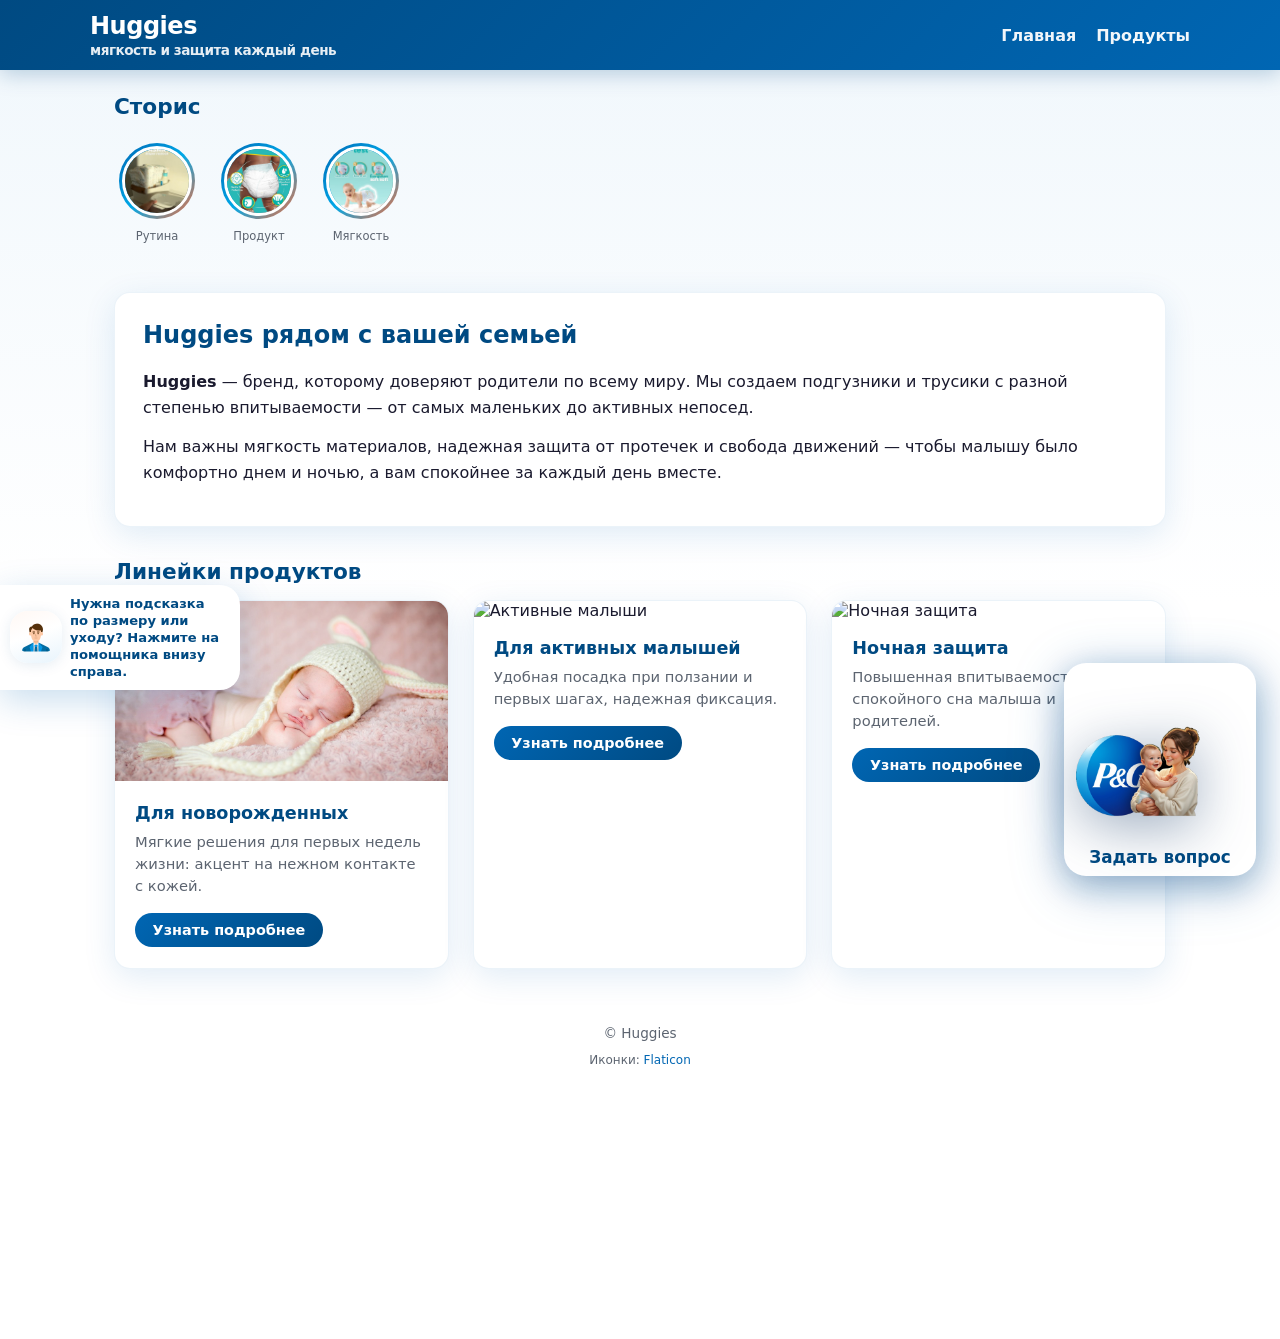
==== index.html @ ff2f70d6 "Huggies prototype: static site" ====
<!DOCTYPE html>
<html lang="ru">
<head>
  <meta charset="utf-8" />
  <meta name="viewport" content="width=device-width, initial-scale=1, viewport-fit=cover" />
  <title>Huggies — забота о малышах</title>
  <link rel="stylesheet" href="css/style.css" />
  <link rel="stylesheet" href="css/enhancements.css" />
</head>
<body>
  <header class="site-header site-header--sticky">
    <div class="site-header__inner">
      <div class="logo">
        Huggies
        <span>мягкость и защита каждый день</span>
      </div>
      <button type="button" id="nav-burger" class="nav-burger" aria-label="Открыть меню" aria-expanded="false" aria-controls="nav-panel">
        <img src="images/icons/menu.png" width="28" height="28" alt="" decoding="async" />
      </button>
      <nav id="nav-panel" class="nav nav-panel">
        <a href="index.html">Главная</a>
        <a href="products.html">Продукты</a>
      </nav>
    </div>
  </header>

  <main class="wrap">
    <section class="stories-section" id="stories" aria-label="Сторис" data-reveal data-reveal-delay="80">
      <h2>Сторис</h2>
      <div class="stories-strip">
        <div class="story-ring" data-story data-img="images/stories/story-01.png" data-caption="Уютная рутина: все под рукой для малыша">
          <div class="ring"><img src="images/stories/story-01.png" alt="Сторис: рутина ухода и пополнение запасов" width="76" height="76" loading="lazy" /></div>
          <span class="label">Рутина</span>
        </div>
        <div class="story-ring" data-story data-img="images/stories/story-02.png" data-caption="Защита и спокойствие: что важно знать о подгузнике">
          <div class="ring"><img src="images/stories/story-02.png" alt="Сторис: преимущества продукта" width="76" height="76" loading="lazy" /></div>
          <span class="label">Продукт</span>
        </div>
        <div class="story-ring" data-story data-img="images/stories/story-03.png" data-caption="Нежность и комфорт для чувствительной кожи">
          <div class="ring"><img src="images/stories/story-03.png" alt="Сторис: мягкость и комфорт" width="76" height="76" loading="lazy" /></div>
          <span class="label">Мягкость</span>
        </div>
      </div>
    </section>

    <article class="about-block" id="buddy-trigger" data-reveal>
      <h2>Huggies рядом с вашей семьей</h2>
      <p>
        <strong>Huggies</strong> — бренд, которому доверяют родители по всему миру. Мы создаем подгузники и трусики
        с разной степенью впитываемости — от самых маленьких до активных непосед.
      </p>
      <p>
        Нам важны мягкость материалов, надежная защита от протечек и свобода движений — чтобы малышу было комфортно
        днем и ночью, а вам спокойнее за каждый день вместе.
      </p>
    </article>

    <h2 class="section-title" data-reveal>Линейки продуктов</h2>
    <div class="products-grid">
      <article class="product-card" data-reveal data-reveal-delay="0">
        <img src="images/product-newborn.png" alt="Спящий младенец в вязаной шапочке с ушками" width="400" height="267" loading="lazy" decoding="async" />
        <div class="body">
          <h3>Для новорожденных</h3>
          <p>Мягкие решения для первых недель жизни: акцент на нежном контакте с кожей.</p>
          <a class="btn" href="product-newborn.html">Узнать подробнее</a>
        </div>
      </article>
      <article class="product-card" data-reveal data-reveal-delay="90">
        <img src="https://images.unsplash.com/photo-1522771739844-6a9f6d5f14af?w=600&q=80" alt="Активные малыши" width="400" height="180" loading="lazy" />
        <div class="body">
          <h3>Для активных малышей</h3>
          <p>Удобная посадка при ползании и первых шагах, надежная фиксация.</p>
          <a class="btn" href="product-active.html">Узнать подробнее</a>
        </div>
      </article>
      <article class="product-card" data-reveal data-reveal-delay="180">
        <img src="https://images.unsplash.com/photo-1515488042361-ee00e0ddd4e4?w=600&q=80" alt="Ночная защита" width="400" height="180" loading="lazy" />
        <div class="body">
          <h3>Ночная защита</h3>
          <p>Повышенная впитываемость для спокойного сна малыша и родителей.</p>
          <a class="btn" href="product-night.html">Узнать подробнее</a>
        </div>
      </article>
    </div>
  </main>

  <footer class="site-footer">
    © Huggies
    <div class="flaticon-credit">
      Иконки: <a href="https://www.flaticon.com/" rel="noopener noreferrer" target="_blank">Flaticon</a>
    </div>
  </footer>

  <!-- Выглядывающий «ребенок» при скролле к блоку о бренде -->
  <aside id="scroll-buddy" class="scroll-buddy" aria-hidden="true">
    <img class="ui-icon" src="images/icons/ui-baby.png" width="52" height="52" alt="" loading="lazy" decoding="async" />
    <p>Нужна подсказка по размеру или уходу? Нажмите на помощника внизу справа.</p>
  </aside>

  <!-- Story viewer -->
  <div id="story-overlay" class="modal-overlay" role="dialog" aria-modal="true" aria-label="Просмотр сторис">
    <div class="story-viewer">
      <div class="bar"><div class="bar-fill"></div></div>
      <button type="button" id="story-close" class="close-x" aria-label="Закрыть">×</button>
      <img id="story-img" src="" alt="" />
      <div id="story-caption" class="caption"></div>
    </div>
  </div>

  <div id="mascot-trigger" class="mascot mascot-brand" role="button" tabindex="0" aria-label="Задать вопрос помощнику Huggies">
    <div class="mascot-fab">
      <div class="mascot-brand__frame">
        <img
          src="images/mascot.png"
          width="168"
          height="168"
          alt=""
          loading="eager"
          decoding="async"
          fetchpriority="high"
        />
      </div>
      <span class="mascot-fab__label">Задать вопрос</span>
    </div>
  </div>

  <!-- AI Chat -->
  <div id="chat-overlay" class="chat-overlay">
    <div class="chat-panel" role="dialog" aria-labelledby="chat-title">
      <div class="chat-header">
        <div>
          <h3 id="chat-title">Помощник Huggies</h3>
          <small>Ответы об уходе и подгузниках</small>
        </div>
        <button type="button" id="chat-close" aria-label="Закрыть">×</button>
      </div>
      <div class="chat-settings">
        Задайте вопрос о размерах, смене подгузника или уходе за кожей. Ответы носят общий характер и не заменяют консультацию врача.
      </div>
      <div id="chat-messages" class="chat-messages"></div>
      <div class="chat-input-row">
        <input type="text" id="chat-input" placeholder="Напишите вопрос…" maxlength="2000" autocomplete="off" />
        <button type="button" id="chat-send">Отправить</button>
      </div>
      <p class="chat-footer-note">
        Информация не является медицинской рекомендацией. При жалобах на здоровье малыша обратитесь к врачу.
      </p>
    </div>
  </div>

  <script src="js/interactions.js"></script>
  <script src="js/stories.js"></script>
  <script src="js/ai-assistant.js"></script>
  <script>
    document.getElementById("mascot-trigger").addEventListener("keydown", function (e) {
      if (e.key === "Enter" || e.key === " ") { e.preventDefault(); this.click(); }
    });
  </script>
</body>
</html>
---- css/style.css ----
/* Huggies brand prototype — clean, warm, baby-care aesthetic */
:root {
  --huggies-blue: #0066b3;
  --huggies-deep: #004a82;
  --huggies-soft: #e8f4fc;
  --accent: #ff6b35;
  --text: #1a1a2e;
  --muted: #5c6470;
  --card-shadow: 0 8px 32px rgba(0, 102, 179, 0.12);
  --radius: 16px;
}

* {
  box-sizing: border-box;
}

html {
  scroll-behavior: smooth;
}

body {
  margin: 0;
  font-family: "Segoe UI", system-ui, -apple-system, BlinkMacSystemFont, sans-serif;
  color: var(--text);
  background: linear-gradient(180deg, #f0f7fc 0%, #fff 45%);
  min-height: 100vh;
  padding-bottom: 100px;
}

a {
  color: var(--huggies-blue);
  text-decoration: none;
}

a:hover {
  text-decoration: underline;
}

/* Header */
.site-header {
  background: linear-gradient(135deg, var(--huggies-deep), var(--huggies-blue));
  color: #fff;
  padding: 0.75rem 1rem;
  box-shadow: 0 4px 20px rgba(0, 74, 130, 0.25);
}

.logo {
  font-weight: 800;
  font-size: 1.5rem;
  letter-spacing: -0.02em;
}

.logo span {
  opacity: 0.9;
  font-weight: 600;
  font-size: 0.85rem;
  display: block;
  margin-top: 2px;
}

.nav a {
  color: #fff;
  margin-left: 1.25rem;
  font-weight: 600;
  opacity: 0.95;
}

.nav a:hover {
  opacity: 1;
  text-decoration: underline;
}

/* Container */
.wrap {
  max-width: 1100px;
  margin: 0 auto;
  padding: 1.5rem;
}

/* Stories */
.stories-section h2 {
  font-size: 1.35rem;
  margin: 0 0 1rem;
  color: var(--huggies-deep);
}

.stories-strip {
  display: flex;
  gap: 1rem;
  overflow-x: auto;
  padding: 0.5rem 0 1rem;
  scrollbar-width: thin;
  -webkit-overflow-scrolling: touch;
}

.story-ring {
  flex: 0 0 auto;
  width: 86px;
  cursor: pointer;
  text-align: center;
}

.story-ring .ring {
  width: 76px;
  height: 76px;
  margin: 0 auto 6px;
  border-radius: 50%;
  padding: 3px;
  background: linear-gradient(135deg, var(--huggies-blue), #00a8e8, var(--accent));
  transition: transform 0.2s;
}

.story-ring:hover .ring {
  transform: scale(1.05);
}

.story-ring .ring img {
  width: 100%;
  height: 100%;
  border-radius: 50%;
  object-fit: cover;
  border: 3px solid #fff;
  display: block;
}

.story-ring .label {
  font-size: 0.72rem;
  color: var(--muted);
  max-width: 86px;
  overflow: hidden;
  text-overflow: ellipsis;
  white-space: nowrap;
}

/* About */
.about-block {
  background: #fff;
  border-radius: var(--radius);
  padding: 1.75rem;
  box-shadow: var(--card-shadow);
  margin: 2rem 0;
  border: 1px solid rgba(0, 102, 179, 0.08);
}

.about-block h2 {
  margin-top: 0;
  color: var(--huggies-deep);
  font-size: 1.5rem;
}

.about-block p {
  line-height: 1.65;
  color: var(--text);
  margin: 0.75rem 0;
}

/* Products grid */
.section-title {
  font-size: 1.35rem;
  color: var(--huggies-deep);
  margin: 2rem 0 1rem;
}

.products-grid {
  display: grid;
  grid-template-columns: repeat(auto-fill, minmax(260px, 1fr));
  gap: 1.5rem;
}

.product-card {
  background: #fff;
  border-radius: var(--radius);
  overflow: hidden;
  box-shadow: var(--card-shadow);
  border: 1px solid rgba(0, 102, 179, 0.08);
  transition: transform 0.2s, box-shadow 0.2s;
}

.product-card:hover {
  transform: translateY(-4px);
  box-shadow: 0 12px 40px rgba(0, 102, 179, 0.18);
}

.product-card img {
  width: 100%;
  height: 180px;
  object-fit: cover;
}

.product-card .body {
  padding: 1.1rem 1.25rem 1.35rem;
}

.product-card h3 {
  margin: 0 0 0.5rem;
  font-size: 1.1rem;
  color: var(--huggies-deep);
}

.product-card p {
  margin: 0 0 1rem;
  font-size: 0.92rem;
  color: var(--muted);
  line-height: 1.5;
}

.btn {
  display: inline-block;
  background: linear-gradient(135deg, var(--huggies-blue), var(--huggies-deep));
  color: #fff !important;
  padding: 0.55rem 1.1rem;
  border-radius: 999px;
  font-weight: 600;
  font-size: 0.9rem;
  border: none;
  cursor: pointer;
  text-decoration: none !important;
}

.btn:hover {
  filter: brightness(1.08);
}

/* Product detail page */
.breadcrumb {
  font-size: 0.85rem;
  color: var(--muted);
  margin-bottom: 1rem;
}

.product-detail {
  display: grid;
  grid-template-columns: 1fr 1fr;
  gap: 2rem;
  align-items: start;
  background: #fff;
  padding: 2rem;
  border-radius: var(--radius);
  box-shadow: var(--card-shadow);
}

.product-detail img {
  width: 100%;
  border-radius: 12px;
  max-height: 380px;
  object-fit: cover;
}

.product-detail h1 {
  margin: 0 0 1rem;
  color: var(--huggies-deep);
}

.product-detail .lead {
  font-size: 1.05rem;
  line-height: 1.6;
  color: var(--text);
}

@media (max-width: 768px) {
  .product-detail {
    grid-template-columns: 1fr;
  }
}

/* Story viewer modal */
.modal-overlay {
  position: fixed;
  inset: 0;
  background: rgba(0, 0, 0, 0.88);
  z-index: 1000;
  display: none;
  align-items: center;
  justify-content: center;
  padding: 1rem;
}

.modal-overlay.open {
  display: flex;
}

.story-viewer {
  max-width: 420px;
  width: 100%;
  aspect-ratio: 9/16;
  max-height: 85vh;
  border-radius: 12px;
  overflow: hidden;
  position: relative;
  box-shadow: 0 20px 60px rgba(0, 0, 0, 0.5);
}

.story-viewer img {
  width: 100%;
  height: 100%;
  object-fit: cover;
}

.story-viewer .bar {
  position: absolute;
  top: 0;
  left: 0;
  right: 0;
  height: 3px;
  background: rgba(255, 255, 255, 0.3);
}

.story-viewer .bar-fill {
  height: 100%;
  background: #fff;
  width: 0%;
  animation: storyProgress 5s linear forwards;
}

@keyframes storyProgress {
  to {
    width: 100%;
  }
}

.story-viewer .close-x {
  position: absolute;
  top: 12px;
  right: 12px;
  background: rgba(0, 0, 0, 0.5);
  color: #fff;
  border: none;
  width: 36px;
  height: 36px;
  border-radius: 50%;
  cursor: pointer;
  font-size: 1.25rem;
  line-height: 1;
}

.story-viewer .caption {
  position: absolute;
  bottom: 0;
  left: 0;
  right: 0;
  padding: 1.25rem;
  background: linear-gradient(transparent, rgba(0, 0, 0, 0.75));
  color: #fff;
  font-size: 0.95rem;
}

/* Feather mascot */
.mascot {
  position: fixed;
  bottom: 24px;
  right: 24px;
  z-index: 900;
  cursor: pointer;
  filter: drop-shadow(0 8px 24px rgba(0, 102, 179, 0.35));
  animation: floaty 3s ease-in-out infinite;
}

@keyframes floaty {
  0%,
  100% {
    transform: translateY(0);
  }
  50% {
    transform: translateY(-8px);
  }
}

.mascot-brand:focus-visible {
  outline: none;
}

.mascot-brand:focus-visible .mascot-fab {
  outline: 3px solid rgba(0, 102, 179, 0.55);
  outline-offset: 4px;
}

/* Кнопка маскота: картинка задается в enhancements.css (.mascot-brand__frame) */

/* AI Chat panel */
.chat-overlay {
  position: fixed;
  inset: 0;
  background: rgba(0, 0, 0, 0.45);
  z-index: 950;
  display: none;
  align-items: flex-end;
  justify-content: flex-end;
  padding: 1rem;
  padding-bottom: 220px;
}

.chat-overlay.open {
  display: flex;
}

.chat-panel {
  width: 100%;
  max-width: 400px;
  height: min(520px, 70vh);
  min-height: 0;
  background: #fff;
  border-radius: var(--radius);
  box-shadow: 0 20px 60px rgba(0, 0, 0, 0.2);
  display: flex;
  flex-direction: column;
  overflow: hidden;
  border: 1px solid rgba(0, 102, 179, 0.15);
}

/* Шапка, подсказки и поле ввода не сжимаются — скролл только у .chat-messages */
.chat-header,
.chat-settings,
.chat-input-row,
.chat-footer-note {
  flex-shrink: 0;
}

.chat-header {
  background: linear-gradient(135deg, var(--huggies-deep), var(--huggies-blue));
  color: #fff;
  padding: 0.85rem 1rem;
  display: flex;
  align-items: center;
  justify-content: space-between;
  gap: 0.5rem;
}

.chat-header h3 {
  margin: 0;
  font-size: 1rem;
}

.chat-header small {
  opacity: 0.85;
  font-weight: 400;
}

.chat-header button {
  background: rgba(255, 255, 255, 0.2);
  border: none;
  color: #fff;
  width: 32px;
  height: 32px;
  border-radius: 8px;
  cursor: pointer;
  font-size: 1.1rem;
}

.chat-messages {
  flex: 1 1 0%;
  min-height: 0;
  overflow-y: auto;
  overflow-x: hidden;
  -webkit-overflow-scrolling: touch;
  overscroll-behavior: contain;
  padding: 1rem;
  background: var(--huggies-soft);
}

.msg {
  max-width: 88%;
  padding: 0.65rem 0.9rem;
  border-radius: 12px;
  margin-bottom: 0.65rem;
  font-size: 0.9rem;
  line-height: 1.45;
}

.msg.user {
  background: var(--huggies-blue);
  color: #fff;
  margin-left: auto;
  border-bottom-right-radius: 4px;
}

.msg.bot {
  background: #fff;
  color: var(--text);
  border: 1px solid rgba(0, 102, 179, 0.12);
  border-bottom-left-radius: 4px;
}

.chat-input-row {
  display: flex;
  gap: 8px;
  padding: 0.75rem;
  background: #fff;
  border-top: 1px solid #e0e8ef;
}

.chat-input-row input {
  flex: 1;
  border: 1px solid #cde;
  border-radius: 999px;
  padding: 0.55rem 1rem;
  font-size: 0.9rem;
  outline: none;
}

.chat-input-row input:focus {
  border-color: var(--huggies-blue);
}

.chat-input-row button {
  background: var(--huggies-blue);
  color: #fff;
  border: none;
  border-radius: 999px;
  padding: 0.55rem 1rem;
  font-weight: 600;
  cursor: pointer;
}

.chat-footer-note {
  font-size: 0.7rem;
  color: var(--muted);
  padding: 0 0.75rem 0.5rem;
  text-align: center;
}

.chat-settings {
  padding: 0.5rem 1rem;
  font-size: 0.75rem;
  background: #fff8e6;
  border-bottom: 1px solid #ffe0a3;
  color: #664;
}

.chat-settings label {
  display: block;
  margin-bottom: 4px;
}

.chat-settings input[type="password"] {
  width: 100%;
  padding: 6px 8px;
  border: 1px solid #ccc;
  border-radius: 6px;
  font-size: 0.8rem;
}

.site-footer {
  text-align: center;
  padding: 2rem;
  color: var(--muted);
  font-size: 0.85rem;
}
---- css/enhancements.css ----
/* Адаптив, интерактив, Flaticon-иконки в UI — подключать после style.css */

:root {
  --header-h: 64px;
  --mascot-size: clamp(72px, 18vw, 104px);
  --safe-bottom: env(safe-area-inset-bottom, 0px);
}

.site-header {
  min-height: var(--header-h);
  display: flex;
  align-items: center;
}

/* --- Header: desktop + mobile burger --- */
.site-header--sticky {
  position: sticky;
  top: 0;
  z-index: 800;
}

.nav-panel {
  display: flex;
  flex-direction: row;
  align-items: center;
}

.site-header__inner {
  max-width: 1100px;
  margin: 0 auto;
  display: flex;
  align-items: center;
  justify-content: space-between;
  gap: 1rem;
  width: 100%;
}

.nav-burger {
  display: none;
  width: 48px;
  height: 48px;
  border: none;
  border-radius: 12px;
  background: rgba(255, 255, 255, 0.2);
  cursor: pointer;
  padding: 8px;
  align-items: center;
  justify-content: center;
}

.nav-burger img {
  width: 28px;
  height: 28px;
  filter: brightness(0) invert(1);
}

.nav-burger.is-open {
  background: rgba(255, 255, 255, 0.35);
}

@media (max-width: 720px) {
  .nav-burger {
    display: inline-flex;
  }

  .nav-panel {
    position: fixed;
    top: var(--header-h);
    left: 0;
    right: 0;
    background: linear-gradient(180deg, var(--huggies-deep), #003d66);
    flex-direction: column;
    align-items: stretch;
    padding: 1rem 1.25rem 1.5rem;
    gap: 0.5rem;
    box-shadow: 0 12px 32px rgba(0, 0, 0, 0.2);
    transform: translateY(-120%);
    opacity: 0;
    pointer-events: none;
    transition: transform 0.35s ease, opacity 0.25s ease;
    z-index: 799;
  }

  .nav-panel.nav-panel--open {
    transform: translateY(0);
    opacity: 1;
    pointer-events: auto;
  }

  .nav-panel a {
    margin: 0 !important;
    padding: 0.75rem 0.5rem;
    border-radius: 10px;
    display: block;
  }

  .nav-panel a:active {
    background: rgba(255, 255, 255, 0.1);
  }
}

/* Scroll reveal */
[data-reveal] {
  opacity: 0;
  transform: translateY(28px);
  transition: opacity 0.65s cubic-bezier(0.22, 1, 0.36, 1),
    transform 0.65s cubic-bezier(0.22, 1, 0.36, 1);
}

.reveal--visible,
.reduce-motion [data-reveal] {
  opacity: 1;
  transform: none;
}

/* Scroll buddy — ребенок выглядывает слева */
.scroll-buddy {
  position: fixed;
  left: 0;
  bottom: calc(210px + var(--safe-bottom));
  z-index: 850;
  display: flex;
  align-items: center;
  gap: 0.5rem;
  padding: 10px 14px 10px 10px;
  background: #fff;
  border-radius: 0 20px 20px 0;
  box-shadow: 0 10px 36px rgba(0, 102, 179, 0.22);
  transform: translateX(-110%);
  transition: transform 0.55s cubic-bezier(0.22, 1, 0.36, 1);
  max-width: min(240px, 78vw);
  pointer-events: none;
}

.scroll-buddy--visible {
  transform: translateX(0);
}

.scroll-buddy img {
  width: 48px;
  height: 48px;
  flex-shrink: 0;
}

.scroll-buddy p {
  margin: 0;
  font-size: 0.82rem;
  font-weight: 600;
  color: var(--huggies-deep);
  line-height: 1.3;
}

@media (max-width: 720px) {
  .scroll-buddy {
    bottom: calc(190px + var(--safe-bottom));
    max-width: 200px;
    font-size: 0.75rem;
  }
}

/* Product card extra interactivity */
.product-card {
  position: relative;
}

.product-card::after {
  content: "";
  position: absolute;
  inset: 0;
  border-radius: var(--radius);
  box-shadow: inset 0 0 0 0 rgba(0, 102, 179, 0);
  pointer-events: none;
  transition: box-shadow 0.3s ease;
}

.product-card:hover::after {
  box-shadow: inset 0 0 0 2px rgba(0, 102, 179, 0.25);
}

.product-card img {
  transition: transform 0.45s ease;
}

.product-card:hover img {
  transform: scale(1.04);
}

.reduce-motion .product-card:hover img {
  transform: none;
}

/* Крупная кнопка «Задать вопрос»: маскот + подпись */
.mascot-fab {
  display: flex;
  flex-direction: column;
  align-items: center;
  gap: 0.35rem;
  padding: 0.65rem 0.75rem 0.55rem;
  background: #fff;
  border-radius: 22px;
  box-shadow: 0 10px 32px rgba(0, 40, 90, 0.22);
  max-width: min(240px, 46vw);
}

.mascot-fab__label {
  font-size: clamp(0.95rem, 2.8vw, 1.05rem);
  font-weight: 700;
  color: var(--huggies-deep);
  text-align: center;
  line-height: 1.2;
}

/* Маскот: PNG с прозрачным фоном — без заливки под картинкой */
.mascot-brand__frame {
  width: clamp(120px, 32vw, 168px);
  height: clamp(120px, 32vw, 168px);
  border-radius: 0;
  overflow: visible;
  border: none;
  box-shadow: none;
  background: transparent;
  transition: transform 0.28s ease;
}

.mascot-brand:hover .mascot-brand__frame,
.mascot-brand:focus-visible .mascot-brand__frame {
  transform: scale(1.05);
}

.mascot-brand__frame img {
  width: 100%;
  height: 100%;
  object-fit: contain;
  object-position: center bottom;
  display: block;
  filter: drop-shadow(0 12px 28px rgba(0, 40, 90, 0.38));
}

/* Иконки интерфейса: мягкая «подушка», единый стиль */
img.ui-icon {
  display: block;
  padding: 10px;
  background: linear-gradient(160deg, #fff8f4 0%, #fff 45%, #e8f4fc 100%);
  border-radius: 18px;
  box-shadow: 0 2px 14px rgba(0, 82, 140, 0.1);
  box-sizing: border-box;
}

.scroll-buddy img.ui-icon {
  width: 52px !important;
  height: 52px !important;
}

/* Чат: быстрые вопросы внутри ленты сообщений (не отдельная шапка панели) */
.chat-quick {
  margin: 0 0 0.75rem;
  padding: 0;
  display: flex;
  flex-wrap: wrap;
  gap: 0.4rem;
  align-items: center;
  max-width: 100%;
}

.chat-quick__btn {
  font-size: 0.78rem;
  padding: 0.4rem 0.7rem;
  border-radius: 999px;
  border: 1px solid rgba(0, 102, 179, 0.35);
  background: #fff;
  color: var(--huggies-deep);
  cursor: pointer;
  line-height: 1.25;
  text-align: left;
  transition: background 0.15s ease, border-color 0.15s ease;
}

.chat-quick__btn:hover {
  background: rgba(0, 102, 179, 0.08);
  border-color: rgba(0, 102, 179, 0.55);
}

.chat-quick__btn:active {
  transform: scale(0.98);
}

.msg.bot.typing {
  opacity: 0.88;
  font-style: italic;
  color: var(--muted);
}

.chat-input-row button:disabled {
  opacity: 0.55;
  cursor: not-allowed;
}

/* Chat: mobile full width */
@media (max-width: 520px) {
  .chat-overlay {
    align-items: flex-end;
    justify-content: stretch;
    padding: 0;
    padding-bottom: calc(200px + var(--safe-bottom));
  }

  .chat-panel {
    max-width: none;
    width: 100%;
    height: min(72vh, 560px);
    min-height: 0;
    border-radius: 16px 16px 0 0;
  }
}

body {
  padding-bottom: calc(240px + var(--safe-bottom));
}

/* Story rings: bigger tap on mobile */
@media (max-width: 480px) {
  .story-ring {
    width: 92px;
  }

  .story-ring .ring {
    width: 82px;
    height: 82px;
  }
}

/* Flaticon footer line */
.flaticon-credit {
  font-size: 0.75rem;
  color: var(--muted);
  margin-top: 0.75rem;
}

.flaticon-credit a {
  color: var(--huggies-blue);
}

/* Section subtitle */
.section-kicker {
  font-size: 0.8rem;
  text-transform: uppercase;
  letter-spacing: 0.08em;
  color: var(--huggies-blue);
  font-weight: 700;
  margin: 0 0 0.35rem;
}

/* Mini hero on inner pages */
.page-hero {
  background: linear-gradient(135deg, var(--huggies-deep), var(--huggies-blue));
  color: #fff;
  border-radius: var(--radius);
  padding: 1.25rem 1.5rem;
  margin-bottom: 1.5rem;
  box-shadow: var(--card-shadow);
}

.page-hero h1 {
  margin: 0 0 0.35rem;
  font-size: 1.35rem;
}

.page-hero p {
  margin: 0;
  opacity: 0.92;
  font-size: 0.95rem;
}

/* Уважение к настройке «меньше анимации» */
.reduce-motion .mascot {
  animation: none !important;
}

.reduce-motion .story-viewer .bar-fill {
  animation: none !important;
  width: 100% !important;
}

.reduce-motion .buddy-peek,
.reduce-motion .scroll-buddy {
  transition: none !important;
}
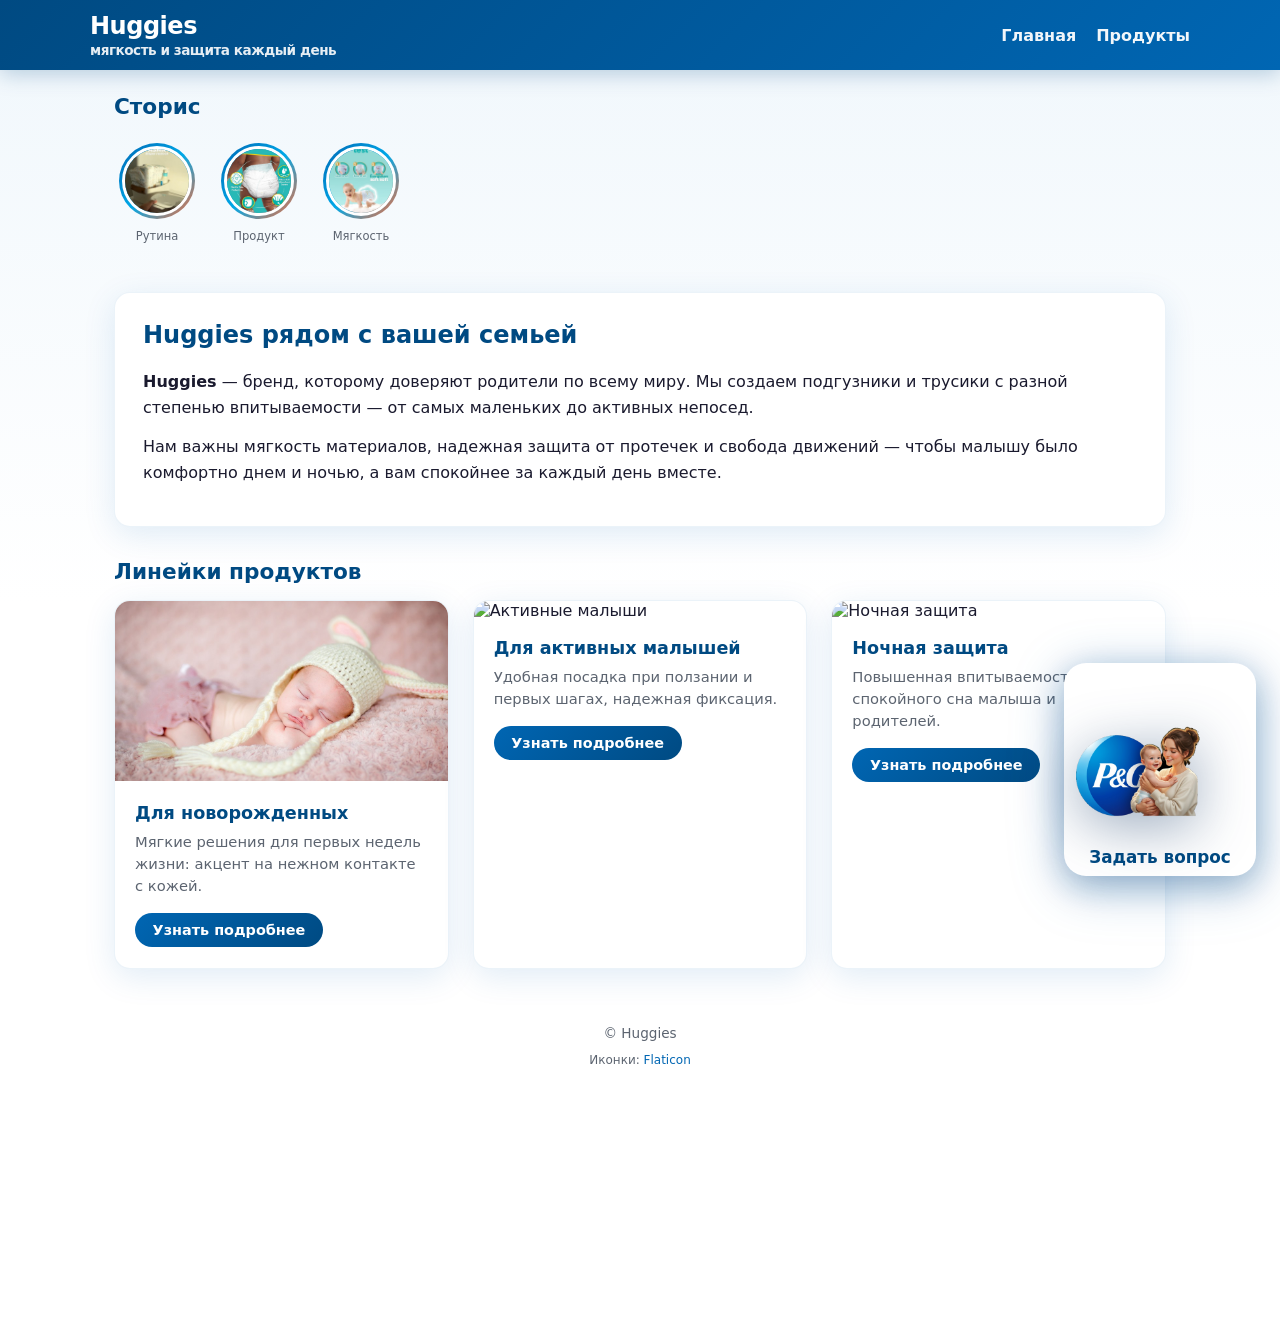
==== commit 60a6d387: "Remove left scroll-buddy popup (aside, JS, styles) Made-with: Cursor" ====
--- a/index.html
+++ b/index.html
@@ -43,7 +43,7 @@
       </div>
     </section>
 
-    <article class="about-block" id="buddy-trigger" data-reveal>
+    <article class="about-block" data-reveal>
       <h2>Huggies рядом с вашей семьей</h2>
       <p>
         <strong>Huggies</strong> — бренд, которому доверяют родители по всему миру. Мы создаем подгузники и трусики
@@ -90,12 +90,6 @@
       Иконки: <a href="https://www.flaticon.com/" rel="noopener noreferrer" target="_blank">Flaticon</a>
     </div>
   </footer>
-
-  <!-- Выглядывающий «ребенок» при скролле к блоку о бренде -->
-  <aside id="scroll-buddy" class="scroll-buddy" aria-hidden="true">
-    <img class="ui-icon" src="images/icons/ui-baby.png" width="52" height="52" alt="" loading="lazy" decoding="async" />
-    <p>Нужна подсказка по размеру или уходу? Нажмите на помощника внизу справа.</p>
-  </aside>
 
   <!-- Story viewer -->
   <div id="story-overlay" class="modal-overlay" role="dialog" aria-modal="true" aria-label="Просмотр сторис">
--- a/css/enhancements.css
+++ b/css/enhancements.css
@@ -113,51 +113,6 @@
   transform: none;
 }
 
-/* Scroll buddy — ребенок выглядывает слева */
-.scroll-buddy {
-  position: fixed;
-  left: 0;
-  bottom: calc(210px + var(--safe-bottom));
-  z-index: 850;
-  display: flex;
-  align-items: center;
-  gap: 0.5rem;
-  padding: 10px 14px 10px 10px;
-  background: #fff;
-  border-radius: 0 20px 20px 0;
-  box-shadow: 0 10px 36px rgba(0, 102, 179, 0.22);
-  transform: translateX(-110%);
-  transition: transform 0.55s cubic-bezier(0.22, 1, 0.36, 1);
-  max-width: min(240px, 78vw);
-  pointer-events: none;
-}
-
-.scroll-buddy--visible {
-  transform: translateX(0);
-}
-
-.scroll-buddy img {
-  width: 48px;
-  height: 48px;
-  flex-shrink: 0;
-}
-
-.scroll-buddy p {
-  margin: 0;
-  font-size: 0.82rem;
-  font-weight: 600;
-  color: var(--huggies-deep);
-  line-height: 1.3;
-}
-
-@media (max-width: 720px) {
-  .scroll-buddy {
-    bottom: calc(190px + var(--safe-bottom));
-    max-width: 200px;
-    font-size: 0.75rem;
-  }
-}
-
 /* Product card extra interactivity */
 .product-card {
   position: relative;
@@ -244,11 +199,6 @@
   border-radius: 18px;
   box-shadow: 0 2px 14px rgba(0, 82, 140, 0.1);
   box-sizing: border-box;
-}
-
-.scroll-buddy img.ui-icon {
-  width: 52px !important;
-  height: 52px !important;
 }
 
 /* Чат: быстрые вопросы внутри ленты сообщений (не отдельная шапка панели) */
@@ -380,8 +330,3 @@
   animation: none !important;
   width: 100% !important;
 }
-
-.reduce-motion .buddy-peek,
-.reduce-motion .scroll-buddy {
-  transition: none !important;
-}
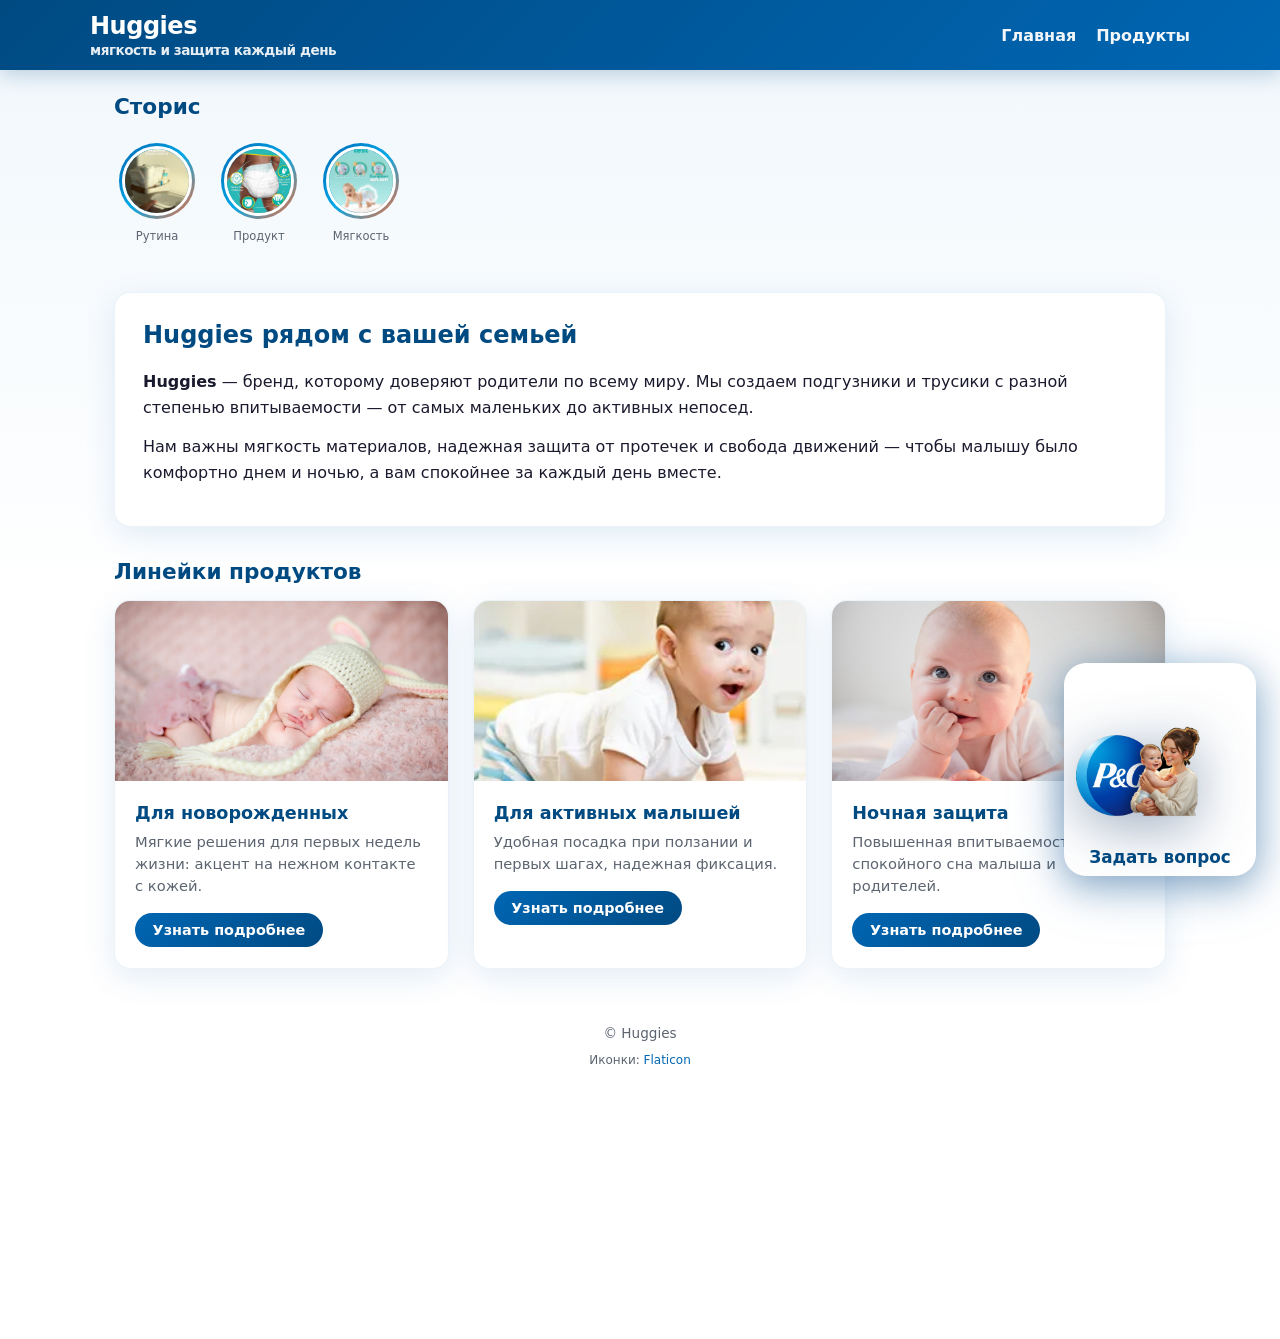
==== commit 1c8f69f0: "Обновления прототипа" ====
--- a/index.html
+++ b/index.html
@@ -66,7 +66,7 @@
         </div>
       </article>
       <article class="product-card" data-reveal data-reveal-delay="90">
-        <img src="https://images.unsplash.com/photo-1522771739844-6a9f6d5f14af?w=600&q=80" alt="Активные малыши" width="400" height="180" loading="lazy" />
+        <img src="images/product-active.png" alt="Малыш ползает, активные движения" width="400" height="180" loading="lazy" decoding="async" />
         <div class="body">
           <h3>Для активных малышей</h3>
           <p>Удобная посадка при ползании и первых шагах, надежная фиксация.</p>
@@ -74,7 +74,7 @@
         </div>
       </article>
       <article class="product-card" data-reveal data-reveal-delay="180">
-        <img src="https://images.unsplash.com/photo-1515488042361-ee00e0ddd4e4?w=600&q=80" alt="Ночная защита" width="400" height="180" loading="lazy" />
+        <img src="images/product-night.png" alt="Спокойный малыш на белом белье" width="400" height="180" loading="lazy" decoding="async" />
         <div class="body">
           <h3>Ночная защита</h3>
           <p>Повышенная впитываемость для спокойного сна малыша и родителей.</p>
@@ -129,7 +129,7 @@
         <button type="button" id="chat-close" aria-label="Закрыть">×</button>
       </div>
       <div class="chat-settings">
-        Задайте вопрос о размерах, смене подгузника или уходе за кожей. Ответы носят общий характер и не заменяют консультацию врача.
+        <p class="chat-settings__intro">Спросите о подгузниках, размерах и уходе — ответ поможет сориентироваться.</p>
       </div>
       <div id="chat-messages" class="chat-messages"></div>
       <div class="chat-input-row">
--- a/css/style.css
+++ b/css/style.css
@@ -386,7 +386,10 @@
   align-items: flex-end;
   justify-content: flex-end;
   padding: 1rem;
-  padding-bottom: 220px;
+  /* Запас сверху, чтобы панель не упиралась в край экрана / статус-бар */
+  padding-top: max(1.25rem, env(safe-area-inset-top, 0px), 8vh);
+  padding-bottom: calc(200px + env(safe-area-inset-bottom, 0px));
+  box-sizing: border-box;
 }
 
 .chat-overlay.open {
@@ -396,7 +399,11 @@
 .chat-panel {
   width: 100%;
   max-width: 400px;
-  height: min(520px, 70vh);
+  /* Укладывается в экран; dvh — мобильный UI (адресная строка) */
+  height: min(480px, calc(100vh - 300px));
+  max-height: calc(100vh - 300px);
+  height: min(480px, calc(100dvh - 300px));
+  max-height: calc(100dvh - 300px);
   min-height: 0;
   background: #fff;
   border-radius: var(--radius);
@@ -526,17 +533,9 @@
   color: #664;
 }
 
-.chat-settings label {
-  display: block;
-  margin-bottom: 4px;
-}
-
-.chat-settings input[type="password"] {
-  width: 100%;
-  padding: 6px 8px;
-  border: 1px solid #ccc;
-  border-radius: 6px;
-  font-size: 0.8rem;
+.chat-settings__intro {
+  margin: 0;
+  line-height: 1.35;
 }
 
 .site-footer {
--- a/css/enhancements.css
+++ b/css/enhancements.css
@@ -251,13 +251,15 @@
     align-items: flex-end;
     justify-content: stretch;
     padding: 0;
-    padding-bottom: calc(200px + var(--safe-bottom));
+    padding-top: max(0.75rem, env(safe-area-inset-top, 0px), 6vh);
+    padding-bottom: calc(190px + var(--safe-bottom));
   }
 
   .chat-panel {
     max-width: none;
     width: 100%;
-    height: min(72vh, 560px);
+    height: min(72dvh, calc(100dvh - 280px));
+    max-height: calc(100dvh - 280px);
     min-height: 0;
     border-radius: 16px 16px 0 0;
   }
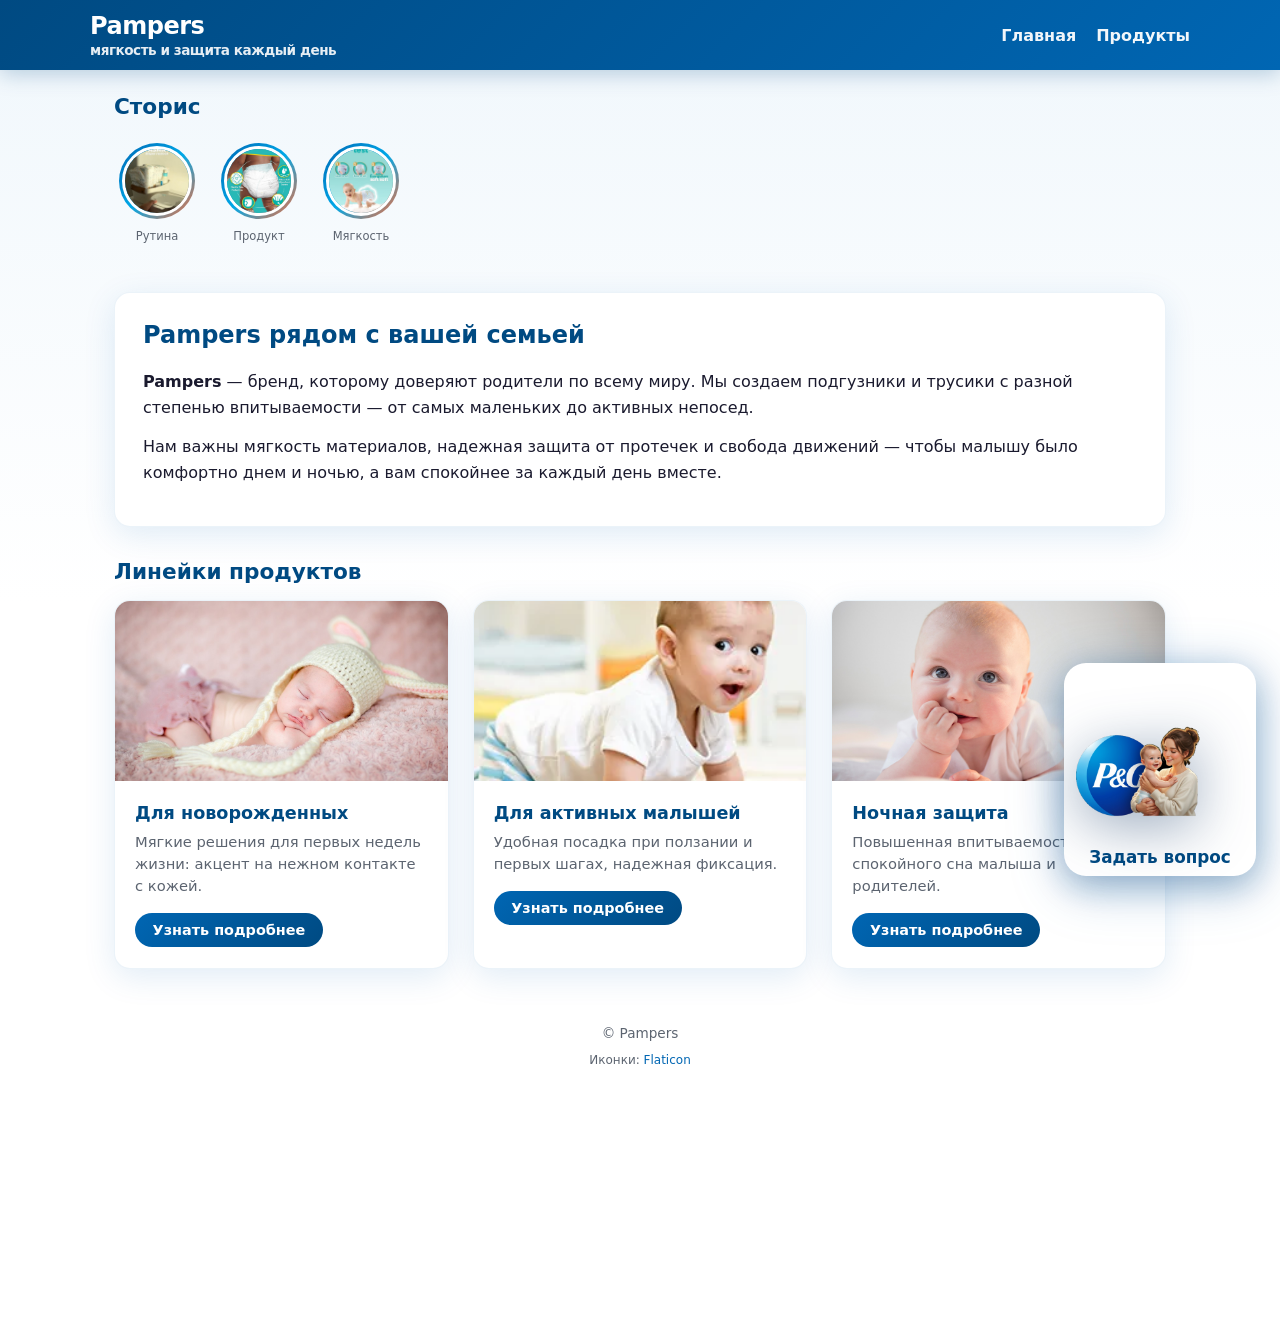
==== commit 4704ce45: "Pampers branding + add financial model and marketing slide" ====
--- a/index.html
+++ b/index.html
@@ -3,7 +3,7 @@
 <head>
   <meta charset="utf-8" />
   <meta name="viewport" content="width=device-width, initial-scale=1, viewport-fit=cover" />
-  <title>Huggies — забота о малышах</title>
+  <title>Pampers — забота о малышах</title>
   <link rel="stylesheet" href="css/style.css" />
   <link rel="stylesheet" href="css/enhancements.css" />
 </head>
@@ -11,7 +11,7 @@
   <header class="site-header site-header--sticky">
     <div class="site-header__inner">
       <div class="logo">
-        Huggies
+        Pampers
         <span>мягкость и защита каждый день</span>
       </div>
       <button type="button" id="nav-burger" class="nav-burger" aria-label="Открыть меню" aria-expanded="false" aria-controls="nav-panel">
@@ -44,9 +44,9 @@
     </section>
 
     <article class="about-block" data-reveal>
-      <h2>Huggies рядом с вашей семьей</h2>
+      <h2>Pampers рядом с вашей семьей</h2>
       <p>
-        <strong>Huggies</strong> — бренд, которому доверяют родители по всему миру. Мы создаем подгузники и трусики
+        <strong>Pampers</strong> — бренд, которому доверяют родители по всему миру. Мы создаем подгузники и трусики
         с разной степенью впитываемости — от самых маленьких до активных непосед.
       </p>
       <p>
@@ -85,7 +85,7 @@
   </main>
 
   <footer class="site-footer">
-    © Huggies
+    © Pampers
     <div class="flaticon-credit">
       Иконки: <a href="https://www.flaticon.com/" rel="noopener noreferrer" target="_blank">Flaticon</a>
     </div>
@@ -101,7 +101,7 @@
     </div>
   </div>
 
-  <div id="mascot-trigger" class="mascot mascot-brand" role="button" tabindex="0" aria-label="Задать вопрос помощнику Huggies">
+  <div id="mascot-trigger" class="mascot mascot-brand" role="button" tabindex="0" aria-label="Задать вопрос помощнику Pampers">
     <div class="mascot-fab">
       <div class="mascot-brand__frame">
         <img
@@ -123,7 +123,7 @@
     <div class="chat-panel" role="dialog" aria-labelledby="chat-title">
       <div class="chat-header">
         <div>
-          <h3 id="chat-title">Помощник Huggies</h3>
+      <h3 id="chat-title">Помощник Pampers</h3>
           <small>Ответы об уходе и подгузниках</small>
         </div>
         <button type="button" id="chat-close" aria-label="Закрыть">×</button>
--- a/css/style.css
+++ b/css/style.css
@@ -1,4 +1,4 @@
-/* Huggies brand prototype — clean, warm, baby-care aesthetic */
+/* Pampers brand prototype — clean, warm, baby-care aesthetic */
 :root {
   --huggies-blue: #0066b3;
   --huggies-deep: #004a82;
